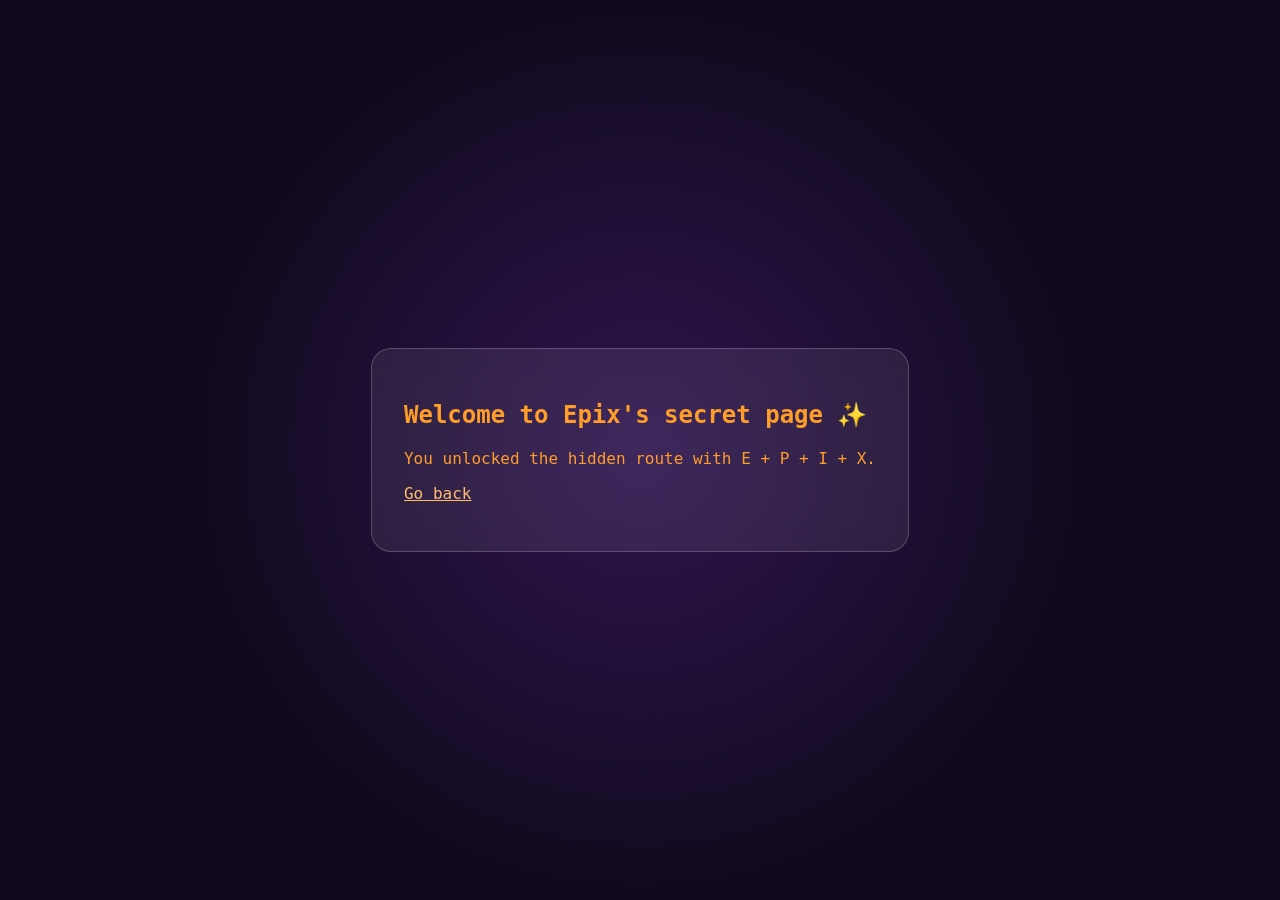
==== epixssecret/index.html @ b4834372 "Build Epix glass profile landing page Co-authored-by: furreddev <278587715+furreddev@users.noreply.g" ====
<!DOCTYPE html>
<html lang="en">
  <head>
    <meta charset="UTF-8" />
    <meta name="viewport" content="width=device-width, initial-scale=1.0" />
    <title>Epix Secret</title>
    <style>
      body {
        margin: 0;
        min-height: 100vh;
        display: grid;
        place-items: center;
        font-family: "JetBrains Mono", monospace;
        background: radial-gradient(circle at center, #2f1550, #0f091b 60%);
        color: #ff9d29;
      }
      .panel {
        padding: 2rem;
        border-radius: 20px;
        border: 1px solid rgba(255, 255, 255, 0.2);
        background: rgba(255, 255, 255, 0.08);
        backdrop-filter: blur(14px);
      }
      a {
        color: #ffbd6c;
      }
    </style>
  </head>
  <body>
    <section class="panel">
      <h1>Welcome to Epix's secret page ✨</h1>
      <p>You unlocked the hidden route with E + P + I + X.</p>
      <p><a href="/">Go back</a></p>
    </section>
  </body>
</html>
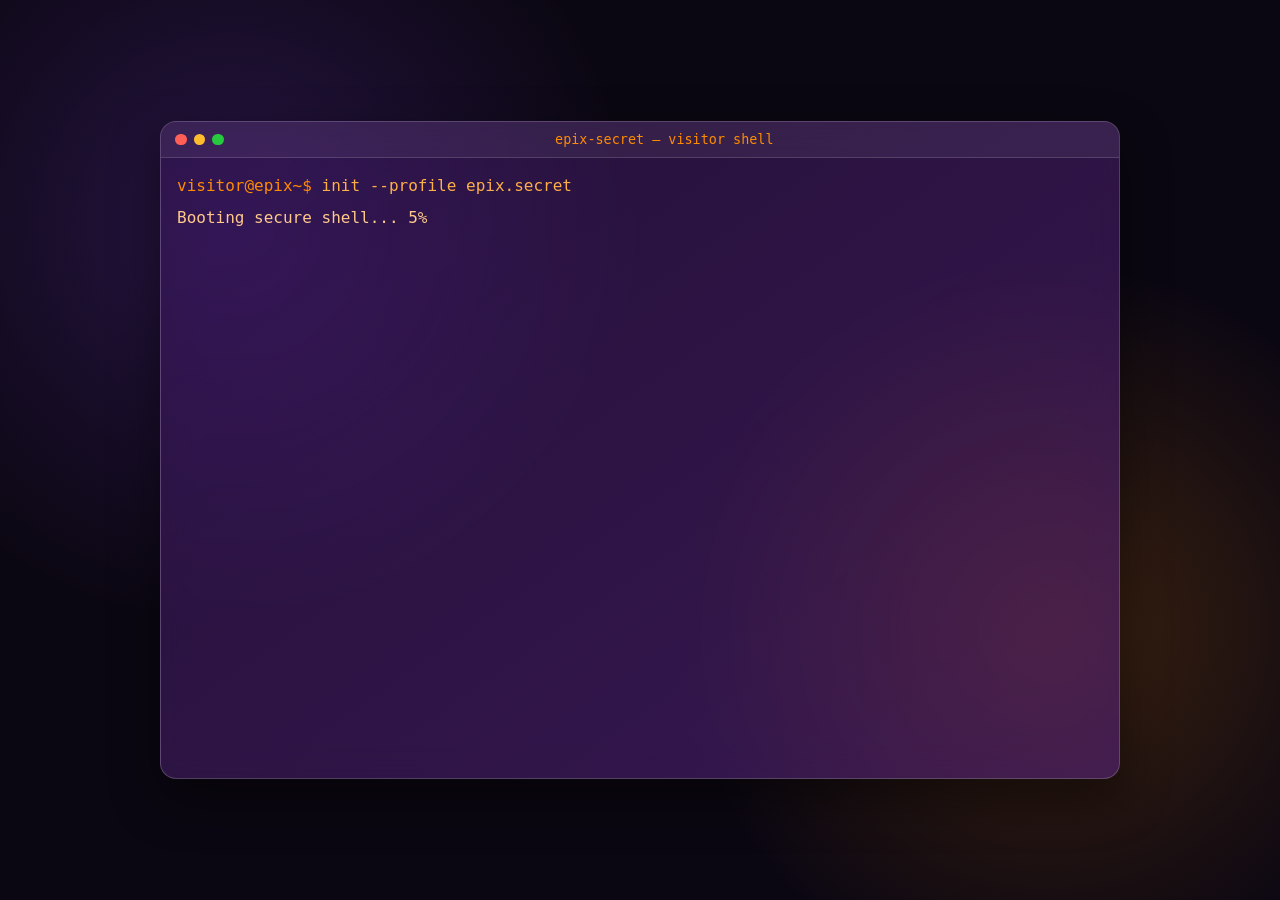
==== commit 9338fe9a: "Add macOS-style 40s secret boot animation Co-authored-by: furreddev <278587715+furreddev@users.norep" ====
--- a/epixssecret/index.html
+++ b/epixssecret/index.html
@@ -3,34 +3,208 @@
   <head>
     <meta charset="UTF-8" />
     <meta name="viewport" content="width=device-width, initial-scale=1.0" />
-    <title>Epix Secret</title>
+    <title>Epix Secret Boot</title>
     <style>
+      :root {
+        --orange: #ff8c00;
+        --orange-soft: #ffaf47;
+        --bg: #0b0712;
+        --glass: rgba(57, 26, 87, 0.52);
+        --glass-strong: rgba(82, 35, 119, 0.62);
+        --border: rgba(255, 255, 255, 0.2);
+      }
+
+      * {
+        box-sizing: border-box;
+      }
+
       body {
         margin: 0;
         min-height: 100vh;
+        font-family: "JetBrains Mono", monospace;
+        color: var(--orange-soft);
+        background:
+          radial-gradient(circle at 18% 25%, rgba(145, 72, 255, 0.2), transparent 32%),
+          radial-gradient(circle at 82% 70%, rgba(255, 141, 0, 0.2), transparent 30%),
+          var(--bg);
         display: grid;
         place-items: center;
-        font-family: "JetBrains Mono", monospace;
-        background: radial-gradient(circle at center, #2f1550, #0f091b 60%);
-        color: #ff9d29;
-      }
-      .panel {
-        padding: 2rem;
-        border-radius: 20px;
-        border: 1px solid rgba(255, 255, 255, 0.2);
-        background: rgba(255, 255, 255, 0.08);
-        backdrop-filter: blur(14px);
-      }
-      a {
-        color: #ffbd6c;
+        padding: 1rem;
+      }
+
+      .window {
+        width: min(960px, 95vw);
+        border-radius: 16px;
+        overflow: hidden;
+        border: 1px solid var(--border);
+        box-shadow: 0 20px 50px rgba(0, 0, 0, 0.45);
+        background: linear-gradient(145deg, var(--glass), var(--glass-strong));
+        backdrop-filter: blur(18px) saturate(140%);
+        -webkit-backdrop-filter: blur(18px) saturate(140%);
+      }
+
+      .window-bar {
+        display: flex;
+        align-items: center;
+        justify-content: space-between;
+        gap: 1rem;
+        padding: 0.6rem 0.9rem;
+        border-bottom: 1px solid rgba(255, 255, 255, 0.14);
+        background: rgba(255, 255, 255, 0.06);
+      }
+
+      .lights {
+        display: flex;
+        gap: 0.44rem;
+      }
+
+      .light {
+        width: 0.72rem;
+        height: 0.72rem;
+        border-radius: 50%;
+      }
+
+      .light.red {
+        background: #ff5f56;
+      }
+
+      .light.yellow {
+        background: #ffbd2e;
+      }
+
+      .light.green {
+        background: #27c93f;
+      }
+
+      .title {
+        font-size: 0.84rem;
+        color: var(--orange);
+      }
+
+      .terminal {
+        padding: 1rem;
+        min-height: min(72vh, 620px);
+        max-height: min(72vh, 620px);
+        overflow: auto;
+        line-height: 1.45;
+      }
+
+      .line {
+        margin: 0 0 0.32rem;
+        color: var(--orange-soft);
+        white-space: pre-wrap;
+      }
+
+      .line::before {
+        content: "visitor@epix~$ ";
+        color: var(--orange);
+      }
+
+      .status {
+        margin-top: 0.6rem;
+        color: #ffc98b;
+      }
+
+      .secret-panel {
+        margin-top: 1rem;
+        border: 1px solid rgba(255, 255, 255, 0.16);
+        border-radius: 12px;
+        padding: 0.9rem;
+        background: rgba(17, 8, 25, 0.48);
+      }
+
+      .secret-panel a {
+        color: #ffd9a5;
+      }
+
+      .hidden {
+        display: none;
+      }
+
+      @media (max-width: 700px) {
+        .terminal {
+          min-height: 70vh;
+        }
       }
     </style>
   </head>
   <body>
-    <section class="panel">
-      <h1>Welcome to Epix's secret page ✨</h1>
-      <p>You unlocked the hidden route with E + P + I + X.</p>
-      <p><a href="/">Go back</a></p>
+    <section class="window" aria-label="Secret boot terminal">
+      <header class="window-bar">
+        <div class="lights" aria-hidden="true">
+          <span class="light red"></span>
+          <span class="light yellow"></span>
+          <span class="light green"></span>
+        </div>
+        <span class="title">epix-secret — visitor shell</span>
+        <span></span>
+      </header>
+
+      <div class="terminal" id="terminal">
+        <div id="bootLog"></div>
+        <p id="bootStatus" class="status">Booting secure shell... 0%</p>
+        <section id="secretPanel" class="secret-panel hidden">
+          <h1>Welcome to Epix's secret page ✨</h1>
+          <p>Boot sequence complete. You unlocked the hidden route with E + P + I + X.</p>
+          <p><a href="/">Go back</a></p>
+        </section>
+      </div>
     </section>
+
+    <script>
+      const TOTAL_DURATION_MS = 40000;
+      const bootLog = document.getElementById("bootLog");
+      const bootStatus = document.getElementById("bootStatus");
+      const secretPanel = document.getElementById("secretPanel");
+      const terminal = document.getElementById("terminal");
+
+      const commands = [
+        "init --profile epix.secret",
+        "load_kernel --mode stardust",
+        "mount /vault/cosmos",
+        "verify --lanyard-presence 1279029563846033414",
+        "hydrate --glass-ui liquid",
+        "sync --avatar-decoration",
+        "scan --social-links --strict",
+        "attach --music-driver /music",
+        "warmup --parallax-engine",
+        "compile --theme orange-purple",
+        "link --terminal-prompt visitor@epix~$",
+        "run --gateway-check",
+        "echo " + JSON.stringify("moonlight handshake ok"),
+        "authorize --secret-route /epixssecret",
+        "cache --discord-assets",
+        "preload --glyph-icons",
+        "balance --shader-noise",
+        "launch --spectral-overlay",
+        "finalize --vault-lock",
+        "start --epix.secret"
+      ];
+
+      const stepDelay = Math.floor(TOTAL_DURATION_MS / commands.length);
+
+      const sleep = (ms) => new Promise((resolve) => setTimeout(resolve, ms));
+
+      async function runBoot() {
+        for (let i = 0; i < commands.length; i += 1) {
+          const line = document.createElement("p");
+          line.className = "line";
+          line.textContent = commands[i];
+          bootLog.appendChild(line);
+
+          const percent = Math.round(((i + 1) / commands.length) * 100);
+          bootStatus.textContent = `Booting secure shell... ${percent}%`;
+          terminal.scrollTop = terminal.scrollHeight;
+
+          await sleep(stepDelay);
+        }
+
+        bootStatus.textContent = "Boot sequence complete. Access granted.";
+        secretPanel.classList.remove("hidden");
+        terminal.scrollTop = terminal.scrollHeight;
+      }
+
+      runBoot();
+    </script>
   </body>
 </html>
